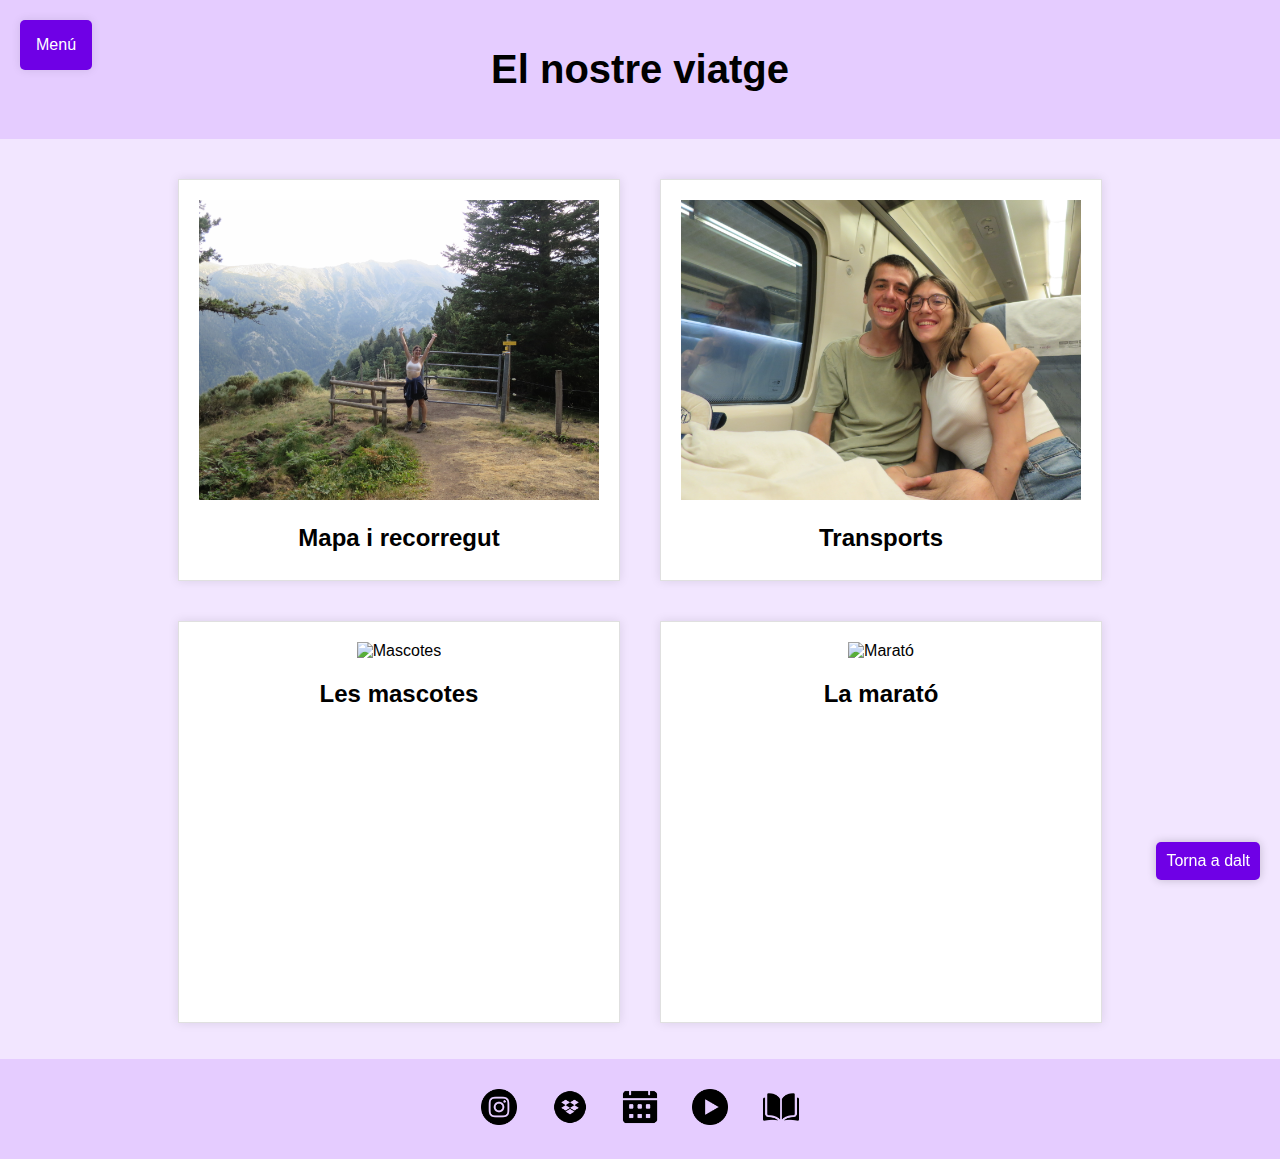
==== index.html @ 328c47ac "index" ====
<!DOCTYPE html>
<html lang="ca">
<head>
    <meta charset="UTF-8">
    <meta name="viewport" content="width=device-width, initial-scale=1.0">
    <title>El nostre viatge</title>
    <link rel="stylesheet" href="/Source/Pagines/1.Principal/styles.css">
    <script defer src="/Source/Pagines/1.Principal/script.js"></script>
</head>

<body>
    <header>
        <div class="dropdown">
            <button class="dropbtn">Menú</button>
            <div class="dropdown-content">
                <a href="/Source/Pagines/1.Principal/index.html">Pàgina principal</a>
                <a href="/Source/Pagines/2.Mapa/mapa.html">Mapa i recorregut</a>
                <a href="/Source/Pagines/3.Transports/transports.html">Transports</a>
                <a href="/Source/Pagines/4.Mascotes/mascotes.html">Les mascotes</a>
                <a href="/Source/Pagines/5.Correr/correr.html">La marató</a>
            </div>
        </div>
        <h1>El nostre viatge</h1>
    </header>

    <div class="quadre-container">
        <a href="/Source/Pagines/2.Mapa/mapa.html" class="quadre">
            <div>
                <img src="/Source/Pagines/1.Principal/Fotos/mapa.JPG" loading="lazy" alt="Mapa">
                <h2>Mapa i recorregut</h2>
            </div>
        </a>
        
        <a href="/Source/Pagines/3.Transports/transports.html" class="quadre">
            <div>
                <img src="/Source/Pagines/1.Principal/Fotos/transport.jpeg" loading="lazy" alt="Transports">
                <h2>Transports</h2>
            </div>
        </a>
        
        <a href="/Source/Pagines/4.Mascotes/mascotes.html" class="quadre">
            <div>
                <img src="/Source/Pagines/1.Principal/Fotos/mascotes.jpg" loading="lazy" alt="Mascotes">
                <h2>Les mascotes</h2>
            </div>
        </a>        

        <a href="/Source/Pagines/5.Correr/correr.html" class="quadre-horitzontal">
            <div>
                <img src="/Source/Pagines/1.Principal/Fotos/marató.jpg" loading="lazy" alt="Marató">
                <h2>La marató</h2>
            </div>
        </a>
    </div>
    <div>
        <p></p>
    </div>

<footer>
    <a href="https://www.instagram.com/ainhoandferran/" target="_blank"><img src="/Source/Icones/insta.png" alt="Perfil Insta" loading="lazy"></a>
    <a href="URL_de_les_fotos_dropbox" target="_blank"><img src="/Source/Icones/dropbox.png" alt="Fotos Dropbox" loading="lazy"></a>
    <a href="https://docs.google.com/spreadsheets/d/1S428XvwNnAOmlTHqXF4ehw8izbqXS8EX/edit?usp=drive_link&ouid=102634543510391697673&rtpof=true&sd=true" target="_blank"><img src="/Source/Icones/calendar.png" alt="Calendari Drive" loading="lazy"></a>
    <a href="https://www.instagram.com/p/C1SsWAThlMQkdeGB1IJUlAyZafCz18PidlYOC40/" target="_blank"><img src="/Source/Icones/video.png" alt="Vídeo 25 desembre" loading="lazy"></a>
    <a href="https://www.instagram.com/p/C1StUvShPPpcLOX-YWdJpvQ49t9zWeTDpfzCU80/" target="_blank"><img src="/Source/Icones/llibre.png" alt="Conte" loading="lazy"></a>
</footer>

</body>

</html>
---- Source/Pagines/1.Principal/styles.css ----
:root {
  --color-taronja-correr: #fff3e6;
  --color-blau-mascotes: #e6f6ff;
  --color-vermell-transports: #fee8e7;
  --color-verd-extra: #e5ffe5;
  --color-lila-principal: #f2e6ff;
  --color-marrófluix-mapa: #f5f4ef;

  --color-blanc: #fff;

  --color95: #f2e6ff;
  --color90: #e5ccff;
  --color75: #bd80ff;
  --color50: #6f00e6;
  --color40: #6300cc;
  --color35: #5600b3;

  --colorboto: #4CAF50;
  --colorbotoclicat: #3e8e41;
}

h1 {
  font-size: 40px;
}

html {
  scroll-behavior: smooth;
}

.back-to-top-link {
  position: fixed;
  bottom: 20px;
  right: 20px;
  background-color: var(--color50);
  color: #fff;
  padding: 10px;
  text-decoration: none;
  border-radius: 5px;
  transition: background-color 0.2s ease;
  box-shadow: 0 0 10px rgba(0, 0, 0, 0.2)
}

.back-to-top-link:hover {
  background-color: var(--color35);
}


body {
  font-family: Arial, sans-serif;
  margin: 0;
  padding: 0;
  background-color: var(--color95);
}

header {
  background-color: var(--color90);
  padding: 20px;
  text-align: center;
}

footer {
  background-color: var(--color90);
  padding: 20px;
  text-align: center;
}

footer img {
  width: 36px; /* Amplada de les imatges */
  height: auto; /* Manté la proporció original de l'alçada */
  padding: 10px;
  padding-left: 15px;
  padding-right: 15px;
  transition: transform 0.3s ease-in-out; /* Transició suau de 0.3 segons */
}

footer img:hover {
  transform: scale(1.1); /* Augmenta una mica la mida al passar el ratolí */
}

main {
  display: flex;
  flex-wrap: wrap;
  justify-content: center;
  padding: 20px;
}
  
/* Estil per al menú desplegable */
.dropdown {
  position: absolute;
  top: 20px; /* Ajusta aquest valor segons la teva necessitat */
  left: 20px; /* Ajusta aquest valor segons la teva necessitat */
}


.dropdown-content {
  display: none;
  position: absolute;
  background-color: #f9f9f9;
  min-width: 160px;
  box-shadow: 0px 8px 16px 0px rgba(0,0,0,0.2);
  z-index: 1;
  top: 40px; /* Ajusta aquest valor segons la teva necessitat */
  left: 0;
}

.dropdown-content a {
  color: black;
  padding: 12px 16px;
  text-decoration: none;
  display: block;
  text-align: left;
}

.dropdown-content a:hover {
  background-color: #f1f1f1;
}

.dropdown:hover .dropdown-content {
  display: block;
}

.dropbtn {
background-color: var(--color50);
color: white;
padding: 16px;
font-size: 16px;
border: none;
cursor: pointer;
border-radius: 5px;
transition: background-color 0.2s ease;
box-shadow: 0 0 10px rgba(0, 0, 0, 0.1)
}

.dropbtn:hover, .dropbtn:focus {
background-color: var(--color35);
}














/* Estil per centrar els quadres horitzontalment */
.quadre-container {
  display: flex;
  justify-content: center;
  align-items: center;
  flex-wrap: wrap;
  margin-top: 20px; /* Espaiat superior */
}

/* Estils per als quadres */
.quadre {
  width: 400px;
  height: 360px;
  padding: 20px;
  margin: 20px;
  background-color: #ffffff; /* Color de fons blanc */
  border: 1px solid #e0e0e0; /* Contorn gris clar */
  box-shadow: 0px 0px 10px rgba(0, 0, 0, 0.1); /* Ombra suau */
  text-align: center;
  transition: transform 0.3s ease-in-out; /* Transició suau de 0.3 segons */
}

.quadre-horitzontal {
  width: 400px;
  height: 360px;
  padding: 20px;
  margin: 20px;
  background-color: #ffffff; /* Color de fons blanc */
  border: 1px solid #e0e0e0; /* Contorn gris clar */
  box-shadow: 0px 0px 10px rgba(0, 0, 0, 0.1); /* Ombra suau */
  text-align: center;
  transition: transform 0.3s ease-in-out; /* Transició suau de 0.3 segons */
}

.quadre img {
  max-width: 100%;
  height: auto;
}

.quadre-horitzontal img {
  max-width: 57%;
  height: auto;
}

.quadre:hover {
  transform: scale(1.05); /* Augmenta una mica la mida al passar el ratolí */
}

.quadre-horitzontal:hover {
  transform: scale(1.05); /* Augmenta una mica la mida al passar el ratolí */
}

a {
  color: black; /* Color del text dels enllaços */
  text-decoration: none; /* Elimina la decoració per defecte dels enllaços */
}
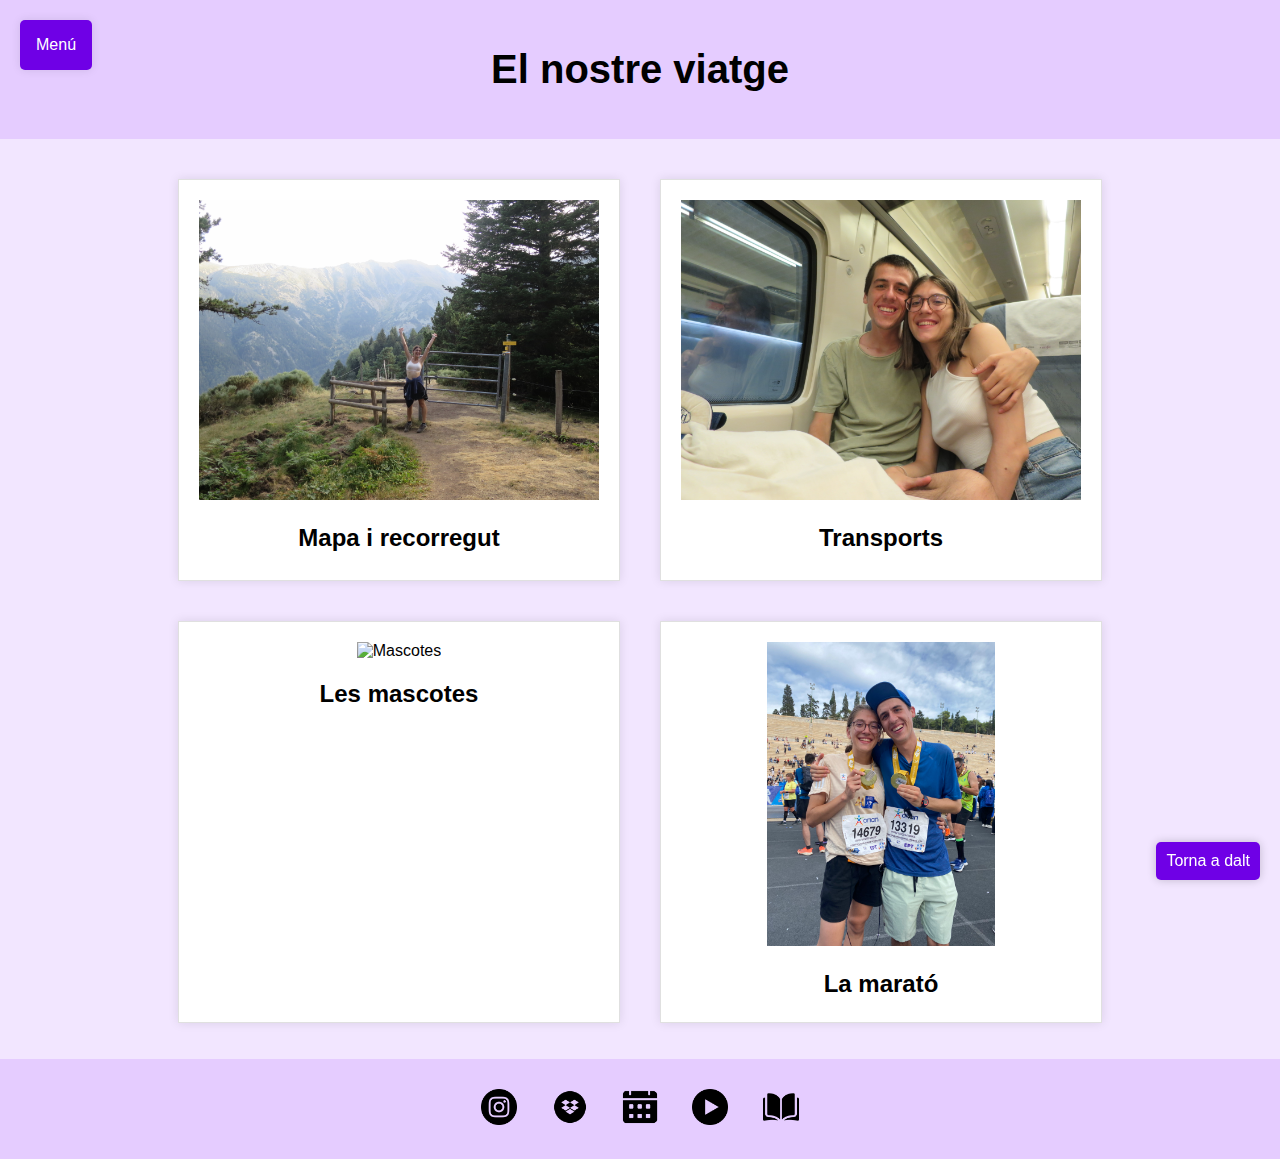
==== commit becdeba8: "foto marato" ====
--- a/index.html
+++ b/index.html
@@ -13,7 +13,7 @@
         <div class="dropdown">
             <button class="dropbtn">Menú</button>
             <div class="dropdown-content">
-                <a href="/Source/Pagines/1.Principal/index.html">Pàgina principal</a>
+                <a href="index.html">Pàgina principal</a>
                 <a href="/Source/Pagines/2.Mapa/mapa.html">Mapa i recorregut</a>
                 <a href="/Source/Pagines/3.Transports/transports.html">Transports</a>
                 <a href="/Source/Pagines/4.Mascotes/mascotes.html">Les mascotes</a>
@@ -47,7 +47,7 @@
 
         <a href="/Source/Pagines/5.Correr/correr.html" class="quadre-horitzontal">
             <div>
-                <img src="/Source/Pagines/1.Principal/Fotos/marató.jpg" loading="lazy" alt="Marató">
+                <img src="/Source/Pagines/1.Principal/Fotos/marato.jpg" loading="lazy" alt="Marató">
                 <h2>La marató</h2>
             </div>
         </a>
@@ -66,4 +66,4 @@
 
 </body>
 
-</html>
+</html>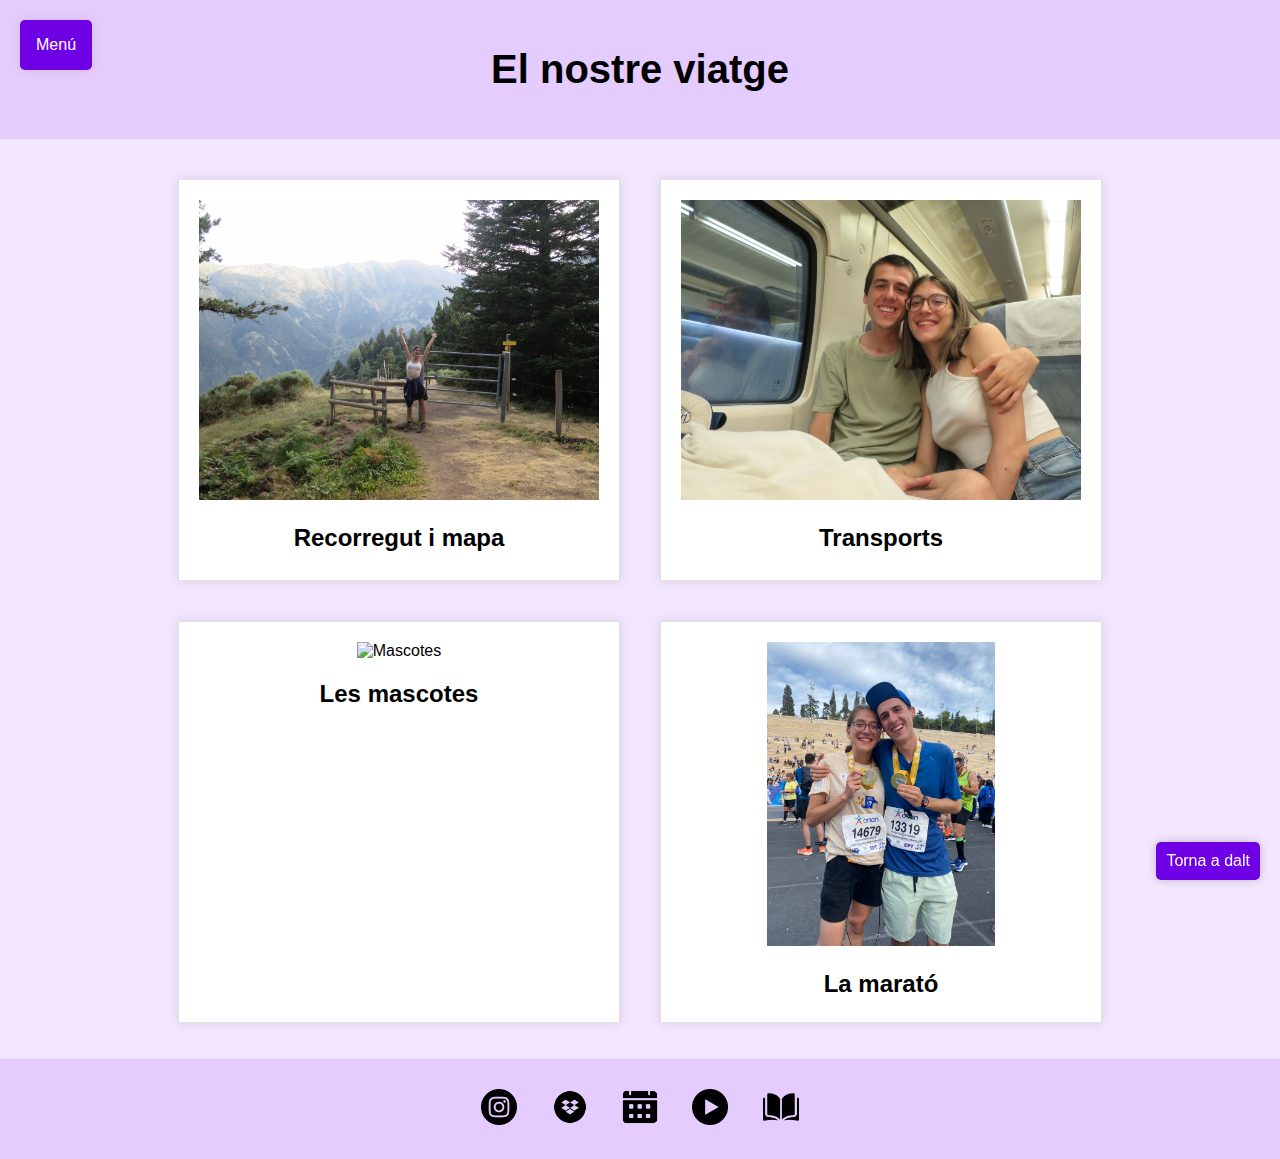
==== commit 30888659: "mes arreglus" ====
--- a/index.html
+++ b/index.html
@@ -13,13 +13,13 @@
         <div class="dropdown">
             <button class="dropbtn">Menú</button>
             <div class="dropdown-content">
-                <a href="index.html">Pàgina principal</a>
-                <a href="/Source/Pagines/2.Mapa/mapa.html">Mapa i recorregut</a>
-                <a href="/Source/Pagines/3.Transports/transports.html">Transports</a>
-                <a href="/Source/Pagines/4.Mascotes/mascotes.html">Les mascotes</a>
-                <a href="/Source/Pagines/5.Correr/correr.html">La marató</a>
+                <a href="../../../index.html">Pàgina principal</a>
+                <a href="../2.Mapa/mapa.html">Recorregut i mapa</a>
+                <a href="../3.Transports/transports.html">Transports</a>
+                <a href="../4.Mascotes/mascotes.html">Mascotes</a>
+                <a href="../5.Correr/correr.html">La marató</a>
             </div>
-        </div>
+        </div>        
         <h1>El nostre viatge</h1>
     </header>
 
@@ -27,7 +27,7 @@
         <a href="/Source/Pagines/2.Mapa/mapa.html" class="quadre">
             <div>
                 <img src="/Source/Pagines/1.Principal/Fotos/mapa.JPG" loading="lazy" alt="Mapa">
-                <h2>Mapa i recorregut</h2>
+                <h2>Recorregut i mapa</h2>
             </div>
         </a>
         
@@ -57,13 +57,12 @@
     </div>
 
 <footer>
-    <a href="https://www.instagram.com/ainhoandferran/" target="_blank"><img src="/Source/Icones/insta.png" alt="Perfil Insta" loading="lazy"></a>
-    <a href="URL_de_les_fotos_dropbox" target="_blank"><img src="/Source/Icones/dropbox.png" alt="Fotos Dropbox" loading="lazy"></a>
-    <a href="https://docs.google.com/spreadsheets/d/1S428XvwNnAOmlTHqXF4ehw8izbqXS8EX/edit?usp=drive_link&ouid=102634543510391697673&rtpof=true&sd=true" target="_blank"><img src="/Source/Icones/calendar.png" alt="Calendari Drive" loading="lazy"></a>
-    <a href="https://www.instagram.com/p/C1SsWAThlMQkdeGB1IJUlAyZafCz18PidlYOC40/" target="_blank"><img src="/Source/Icones/video.png" alt="Vídeo 25 desembre" loading="lazy"></a>
-    <a href="https://www.instagram.com/p/C1StUvShPPpcLOX-YWdJpvQ49t9zWeTDpfzCU80/" target="_blank"><img src="/Source/Icones/llibre.png" alt="Conte" loading="lazy"></a>
+    <a href="https://www.instagram.com/ainhoandferran/" target="_blank"><img src="Source/Icones/insta.png" alt="Perfil Insta" loading="lazy"></a>
+    <a href="https://www.dropbox.com/scl/fo/019mua3qflvtmmx4gfsod/ALcvvktlaZ2zaGqC0M58BF8?rlkey=vo4a4d5bvl3o8c7lmm9wbjjvn&st=4g1bpww8&dl=0" target="_blank"><img src="Source/Icones/dropbox.png" alt="Fotos Dropbox" loading="lazy"></a>
+    <a href="https://docs.google.com/spreadsheets/d/1S428XvwNnAOmlTHqXF4ehw8izbqXS8EX/edit?usp=drive_link&ouid=102634543510391697673&rtpof=true&sd=true" target="_blank"><img src="Source/Icones/calendar.png" alt="Calendari Drive" loading="lazy"></a>
+    <a href="https://www.instagram.com/p/C1SsWAThlMQkdeGB1IJUlAyZafCz18PidlYOC40/" target="_blank"><img src="Source/Icones/video.png" alt="Vídeo 25 desembre" loading="lazy"></a>
+    <a href="https://www.instagram.com/p/C1StUvShPPpcLOX-YWdJpvQ49t9zWeTDpfzCU80/" target="_blank"><img src="Source/Icones/llibre.png" alt="Conte" loading="lazy"></a>
 </footer>
 
 </body>
-
-</html>+</html>
--- a/Source/Pagines/1.Principal/styles.css
+++ b/Source/Pagines/1.Principal/styles.css
@@ -96,7 +96,7 @@
   display: none;
   position: absolute;
   background-color: #f9f9f9;
-  min-width: 160px;
+  min-width: 166px;
   box-shadow: 0px 8px 16px 0px rgba(0,0,0,0.2);
   z-index: 1;
   top: 40px; /* Ajusta aquest valor segons la teva necessitat */
